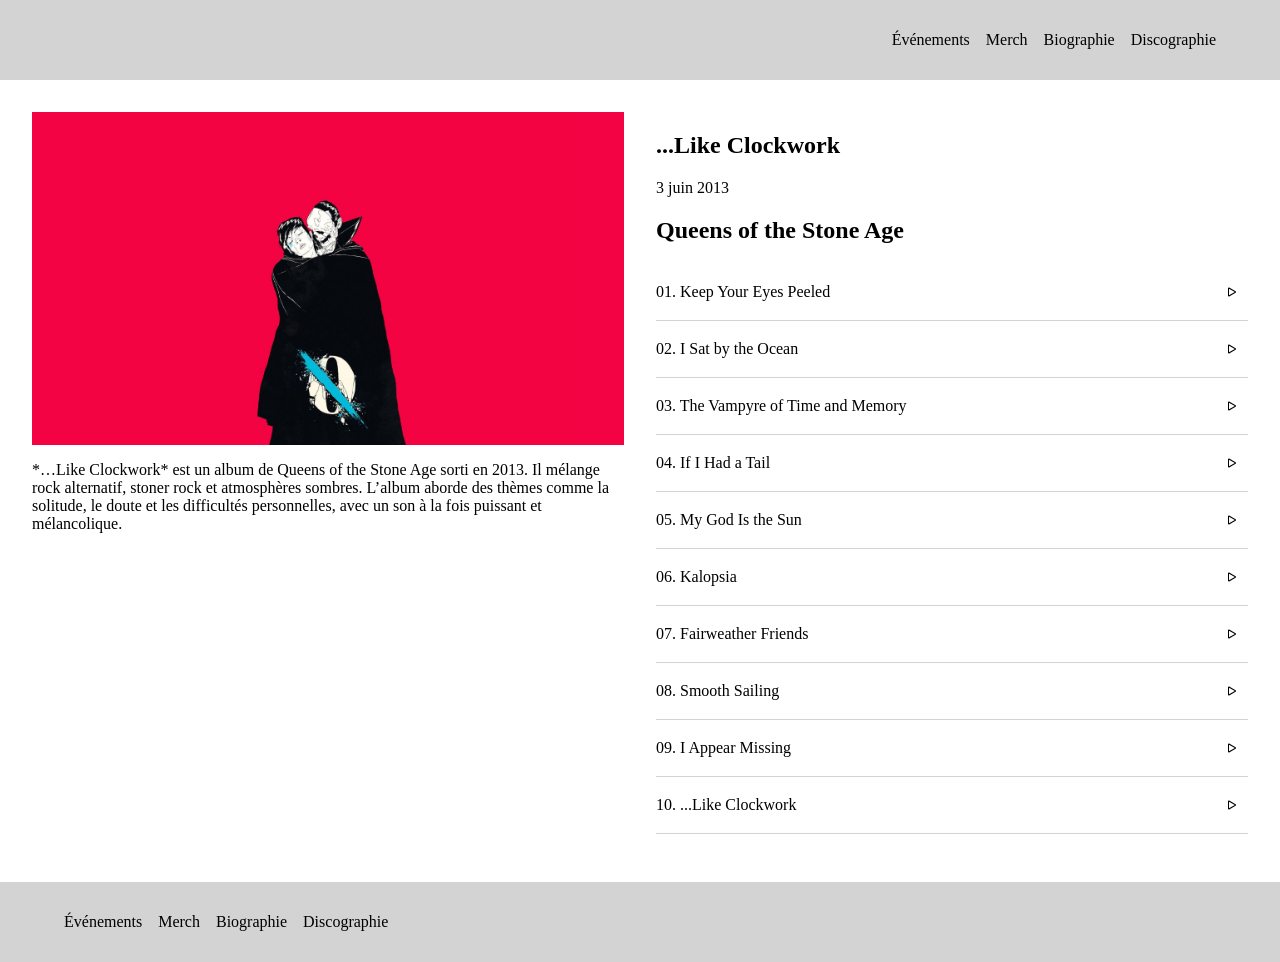
==== index.html @ 9658ef3f "first commit" ====
<!doctype html>
<html lang="fr">
  <head>
    <meta charset="UTF-8" />
    <meta name="viewport" content="width=device-width, initial-scale=1.0" />
    <title>...Like Clockwork</title>
  </head>

  <style>
    body {
      margin: 0;
    }
    header,
    footer {
      display: flex;
      align-items: center;
      height: 80px;
      background-color: lightgray;
    }
    header {
      justify-content: flex-end;
    }
    nav {
      margin: 0 4rem;
    }
    nav ul {
      display: flex;
      gap: 1rem;
      margin: 0;
      padding: 0;
      list-style: none;
    }
    nav a {
      color: inherit;
      text-decoration: none;
    }
    nav a:hover {
      text-decoration: underline;
    }
    .album {
      display: grid;
      grid-template-columns: repeat(2, minmax(0, 1fr));
      gap: 2rem;
      padding: 2rem;
    }
    .album-cover {
      display: block;
      width: 100%;
      height: auto;
    }
    .track-list {
      padding: 0;
      list-style: none;
    }
    .track-list li {
      display: flex;
      align-items: center;
      justify-content: space-between;
      gap: 1rem;
      padding: 0.75rem 0;
      border-bottom: 1px solid lightgray;
    }
    .play-button {
      display: grid;
      width: 2rem;
      height: 2rem;
      place-items: center;
      padding: 0;
      border: 0;
      background: transparent;
      color: inherit;
      cursor: pointer;
    }
    .play-button:hover {
      opacity: 0.65;
    }
    .play-button svg {
      display: block;
    }
    #soundcloud-player {
      width: 100%;
      height: 166px;
      border: 0;
    }
    @media (max-width: 600px) {
      .album {
        grid-template-columns: 1fr;
      }
    }
  </style>

  <body>
    <main>
      <header>
        <nav>
          <ul>
            <li><a href="#evenements">Événements</a></li>
            <li><a href="#merch">Merch</a></li>
            <li><a href="#biographie">Biographie</a></li>
            <li><a href="#discographie">Discographie</a></li>
          </ul>
        </nav>
      </header>
      <section class="album">
        <div>
          <img
            class="album-cover"
            src="./assets/poster.jpg"
            alt="Pochette temporaire de l’album"
          />
          <p>
            *…Like Clockwork* est un album de Queens of the Stone Age sorti en
            2013. Il mélange rock alternatif, stoner rock et atmosphères
            sombres. L’album aborde des thèmes comme la solitude, le doute et
            les difficultés personnelles, avec un son à la fois puissant et
            mélancolique.
          </p>
        </div>
        <div>
          <h1>...Like Clockwork</h1>
          <p>3 juin 2013</p>
          <h2>Queens of the Stone Age</h2>
          <ul class="track-list">
            <li>
              <span>01. Keep Your Eyes Peeled</span>
              <button
                class="play-button"
                type="button"
                data-track-index="0"
              >
                <svg
                  xmlns="http://www.w3.org/2000/svg"
                  width="16"
                  height="16"
                  fill="currentColor"
                  viewBox="0 0 16 16"
                  aria-hidden="true"
                >
                  <path
                    d="M10.804 8 5 4.633v6.734zm.792-.696a.802.802 0 0 1 0 1.392l-6.363 3.692C4.713 12.69 4 12.345 4 11.692V4.308c0-.653.713-.998 1.233-.696z"
                  />
                </svg>
              </button>
            </li>
            <li>
              <span>02. I Sat by the Ocean</span>
              <button
                class="play-button"
                type="button"
                data-track-index="1"
              >
                <svg
                  xmlns="http://www.w3.org/2000/svg"
                  width="16"
                  height="16"
                  fill="currentColor"
                  viewBox="0 0 16 16"
                  aria-hidden="true"
                >
                  <path
                    d="M10.804 8 5 4.633v6.734zm.792-.696a.802.802 0 0 1 0 1.392l-6.363 3.692C4.713 12.69 4 12.345 4 11.692V4.308c0-.653.713-.998 1.233-.696z"
                  />
                </svg>
              </button>
            </li>
            <li>
              <span>03. The Vampyre of Time and Memory</span>
              <button
                class="play-button"
                type="button"
                data-track-index="2"
              >
                <svg
                  xmlns="http://www.w3.org/2000/svg"
                  width="16"
                  height="16"
                  fill="currentColor"
                  viewBox="0 0 16 16"
                  aria-hidden="true"
                >
                  <path
                    d="M10.804 8 5 4.633v6.734zm.792-.696a.802.802 0 0 1 0 1.392l-6.363 3.692C4.713 12.69 4 12.345 4 11.692V4.308c0-.653.713-.998 1.233-.696z"
                  />
                </svg>
              </button>
            </li>
            <li>
              <span>04. If I Had a Tail</span>
              <button
                class="play-button"
                type="button"
                data-track-index="3"
              >
                <svg
                  xmlns="http://www.w3.org/2000/svg"
                  width="16"
                  height="16"
                  fill="currentColor"
                  viewBox="0 0 16 16"
                  aria-hidden="true"
                >
                  <path
                    d="M10.804 8 5 4.633v6.734zm.792-.696a.802.802 0 0 1 0 1.392l-6.363 3.692C4.713 12.69 4 12.345 4 11.692V4.308c0-.653.713-.998 1.233-.696z"
                  />
                </svg>
              </button>
            </li>
            <li>
              <span>05. My God Is the Sun</span>
              <button
                class="play-button"
                type="button"
                data-track-index="4"
              >
                <svg
                  xmlns="http://www.w3.org/2000/svg"
                  width="16"
                  height="16"
                  fill="currentColor"
                  viewBox="0 0 16 16"
                  aria-hidden="true"
                >
                  <path
                    d="M10.804 8 5 4.633v6.734zm.792-.696a.802.802 0 0 1 0 1.392l-6.363 3.692C4.713 12.69 4 12.345 4 11.692V4.308c0-.653.713-.998 1.233-.696z"
                  />
                </svg>
              </button>
            </li>
            <li>
              <span>06. Kalopsia</span>
              <button
                class="play-button"
                type="button"
                data-track-index="5"
              >
                <svg
                  xmlns="http://www.w3.org/2000/svg"
                  width="16"
                  height="16"
                  fill="currentColor"
                  viewBox="0 0 16 16"
                  aria-hidden="true"
                >
                  <path
                    d="M10.804 8 5 4.633v6.734zm.792-.696a.802.802 0 0 1 0 1.392l-6.363 3.692C4.713 12.69 4 12.345 4 11.692V4.308c0-.653.713-.998 1.233-.696z"
                  />
                </svg>
              </button>
            </li>
            <li>
              <span>07. Fairweather Friends</span>
              <button
                class="play-button"
                type="button"
                data-track-index="6"
              >
                <svg
                  xmlns="http://www.w3.org/2000/svg"
                  width="16"
                  height="16"
                  fill="currentColor"
                  viewBox="0 0 16 16"
                  aria-hidden="true"
                >
                  <path
                    d="M10.804 8 5 4.633v6.734zm.792-.696a.802.802 0 0 1 0 1.392l-6.363 3.692C4.713 12.69 4 12.345 4 11.692V4.308c0-.653.713-.998 1.233-.696z"
                  />
                </svg>
              </button>
            </li>
            <li>
              <span>08. Smooth Sailing</span>
              <button
                class="play-button"
                type="button"
                data-track-index="7"
              >
                <svg
                  xmlns="http://www.w3.org/2000/svg"
                  width="16"
                  height="16"
                  fill="currentColor"
                  viewBox="0 0 16 16"
                  aria-hidden="true"
                >
                  <path
                    d="M10.804 8 5 4.633v6.734zm.792-.696a.802.802 0 0 1 0 1.392l-6.363 3.692C4.713 12.69 4 12.345 4 11.692V4.308c0-.653.713-.998 1.233-.696z"
                  />
                </svg>
              </button>
            </li>
            <li>
              <span>09. I Appear Missing</span>
              <button
                class="play-button"
                type="button"
                data-track-index="8"
              >
                <svg
                  xmlns="http://www.w3.org/2000/svg"
                  width="16"
                  height="16"
                  fill="currentColor"
                  viewBox="0 0 16 16"
                  aria-hidden="true"
                >
                  <path
                    d="M10.804 8 5 4.633v6.734zm.792-.696a.802.8 0 0 1 0 1.392l-6.363 3.692C4.713 12.69 4 12.345 4 11.692V4.308c0-.653.713-.998 1.233-.696z"
                  />
                </svg>
              </button>
            </li>
            <li>
              <span>10. ...Like Clockwork</span>
              <button
                class="play-button"
                type="button"
                data-track-index="9"
              >
                <svg
                  xmlns="http://www.w3.org/2000/svg"
                  width="16"
                  height="16"
                  fill="currentColor"
                  viewBox="0 0 16 16"
                  aria-hidden="true"
                >
                  <path
                    d="M10.804 8 5 4.633v6.734zm.792-.696a.802.8 0 0 1 0 1.392l-6.363 3.692C4.713 12.69 4 12.345 4 11.692V4.308c0-.653.713-.998 1.233-.696z"
                  />
                </svg>
              </button>
            </li>
          </ul>
          <iframe
            id="soundcloud-player"
            title="Lecteur SoundCloud"
            hidden
            allow="autoplay"
          ></iframe>
        </div>
      </section>
      <footer>
        <nav>
          <ul>
            <li><a href="#evenements">Événements</a></li>
            <li><a href="#merch">Merch</a></li>
            <li><a href="#biographie">Biographie</a></li>
            <li><a href="#discographie">Discographie</a></li>
          </ul>
        </nav>
      </footer>
    </main>
    <script src="https://w.soundcloud.com/player/api.js"></script>
    <script>
      const soundcloudPlayer = document.querySelector("#soundcloud-player");
      const soundcloudPlaylist =
        "https://soundcloud.com/qotsa/sets/like-clockwork-2";
      let widget;
      let widgetReady = false;
      let selectedTrackIndex;

      function playSelectedTrack() {
        if (widgetReady && selectedTrackIndex !== undefined) {
          widget.skip(selectedTrackIndex);
          widget.play();
        }
      }

      document.querySelectorAll(".play-button").forEach((button) => {
        button.addEventListener("click", () => {
          selectedTrackIndex = Number(button.dataset.trackIndex);
          soundcloudPlayer.hidden = false;
          if (!widget) {
            soundcloudPlayer.src = `https://w.soundcloud.com/player/?url=${encodeURIComponent(soundcloudPlaylist)}&auto_play=false&show_artwork=false&visual=false`;
            widget = SC.Widget(soundcloudPlayer);
            widget.bind(SC.Widget.Events.READY, () => {
              widgetReady = true;
              playSelectedTrack();
            });
            return;
          }

          playSelectedTrack();
        });
      });
    </script>
  </body>
</html>
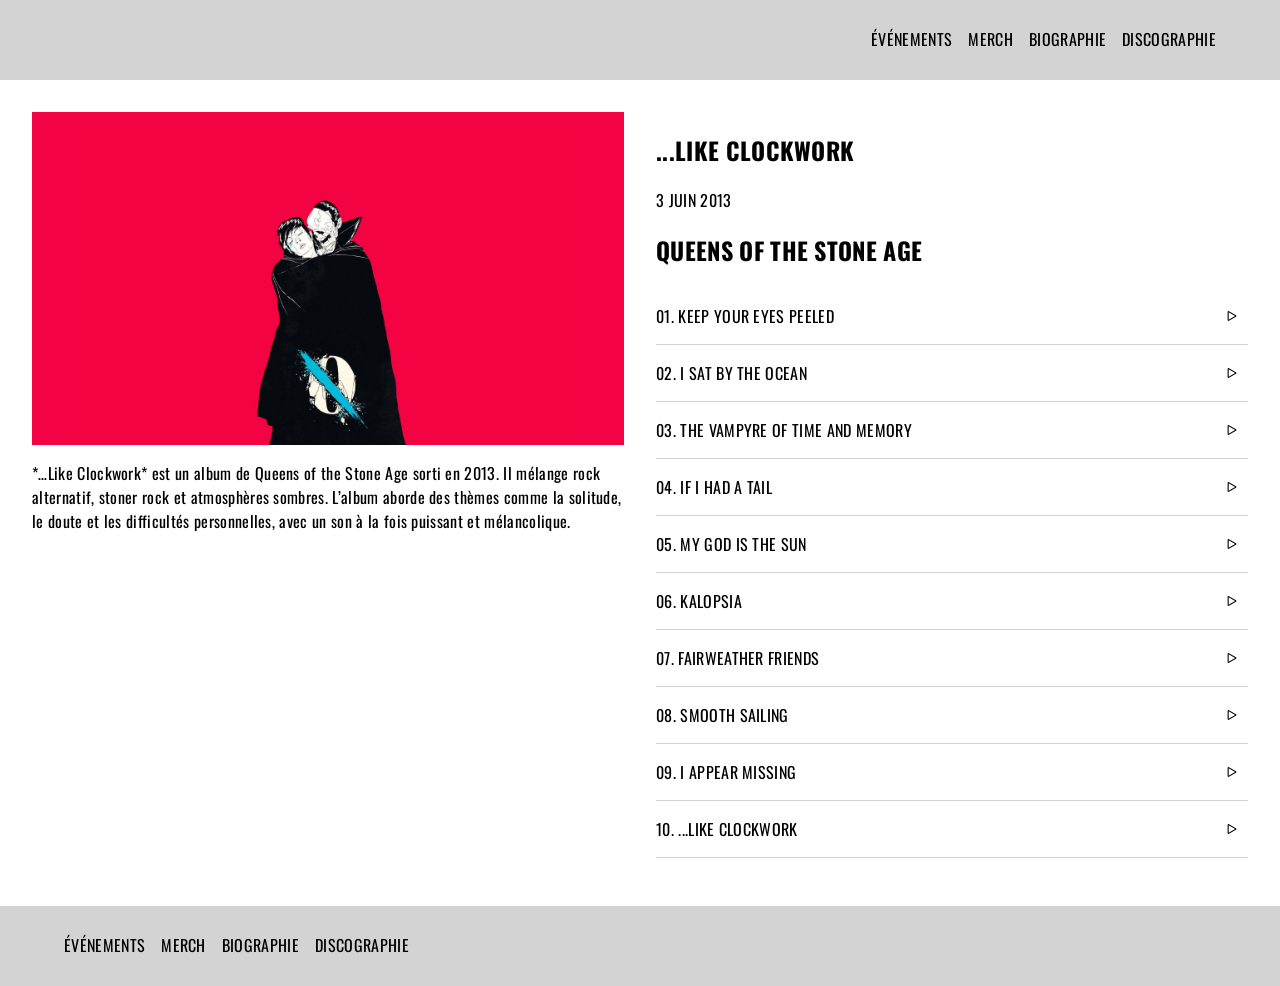
==== commit 96334470: "add font" ====
--- a/index.html
+++ b/index.html
@@ -4,90 +4,14 @@
     <meta charset="UTF-8" />
     <meta name="viewport" content="width=device-width, initial-scale=1.0" />
     <title>...Like Clockwork</title>
+    <link rel="preconnect" href="https://fonts.googleapis.com" />
+    <link rel="preconnect" href="https://fonts.gstatic.com" crossorigin />
+    <link
+      href="https://fonts.googleapis.com/css2?family=Oswald:wght@400&display=swap"
+      rel="stylesheet"
+    />
+    <link rel="stylesheet" href="./styles.css" />
   </head>
-
-  <style>
-    body {
-      margin: 0;
-    }
-    header,
-    footer {
-      display: flex;
-      align-items: center;
-      height: 80px;
-      background-color: lightgray;
-    }
-    header {
-      justify-content: flex-end;
-    }
-    nav {
-      margin: 0 4rem;
-    }
-    nav ul {
-      display: flex;
-      gap: 1rem;
-      margin: 0;
-      padding: 0;
-      list-style: none;
-    }
-    nav a {
-      color: inherit;
-      text-decoration: none;
-    }
-    nav a:hover {
-      text-decoration: underline;
-    }
-    .album {
-      display: grid;
-      grid-template-columns: repeat(2, minmax(0, 1fr));
-      gap: 2rem;
-      padding: 2rem;
-    }
-    .album-cover {
-      display: block;
-      width: 100%;
-      height: auto;
-    }
-    .track-list {
-      padding: 0;
-      list-style: none;
-    }
-    .track-list li {
-      display: flex;
-      align-items: center;
-      justify-content: space-between;
-      gap: 1rem;
-      padding: 0.75rem 0;
-      border-bottom: 1px solid lightgray;
-    }
-    .play-button {
-      display: grid;
-      width: 2rem;
-      height: 2rem;
-      place-items: center;
-      padding: 0;
-      border: 0;
-      background: transparent;
-      color: inherit;
-      cursor: pointer;
-    }
-    .play-button:hover {
-      opacity: 0.65;
-    }
-    .play-button svg {
-      display: block;
-    }
-    #soundcloud-player {
-      width: 100%;
-      height: 166px;
-      border: 0;
-    }
-    @media (max-width: 600px) {
-      .album {
-        grid-template-columns: 1fr;
-      }
-    }
-  </style>
 
   <body>
     <main>
@@ -116,7 +40,7 @@
             mélancolique.
           </p>
         </div>
-        <div>
+        <div class="album-right-side">
           <h1>...Like Clockwork</h1>
           <p>3 juin 2013</p>
           <h2>Queens of the Stone Age</h2>
@@ -352,38 +276,6 @@
       </footer>
     </main>
     <script src="https://w.soundcloud.com/player/api.js"></script>
-    <script>
-      const soundcloudPlayer = document.querySelector("#soundcloud-player");
-      const soundcloudPlaylist =
-        "https://soundcloud.com/qotsa/sets/like-clockwork-2";
-      let widget;
-      let widgetReady = false;
-      let selectedTrackIndex;
-
-      function playSelectedTrack() {
-        if (widgetReady && selectedTrackIndex !== undefined) {
-          widget.skip(selectedTrackIndex);
-          widget.play();
-        }
-      }
-
-      document.querySelectorAll(".play-button").forEach((button) => {
-        button.addEventListener("click", () => {
-          selectedTrackIndex = Number(button.dataset.trackIndex);
-          soundcloudPlayer.hidden = false;
-          if (!widget) {
-            soundcloudPlayer.src = `https://w.soundcloud.com/player/?url=${encodeURIComponent(soundcloudPlaylist)}&auto_play=false&show_artwork=false&visual=false`;
-            widget = SC.Widget(soundcloudPlayer);
-            widget.bind(SC.Widget.Events.READY, () => {
-              widgetReady = true;
-              playSelectedTrack();
-            });
-            return;
-          }
-
-          playSelectedTrack();
-        });
-      });
-    </script>
+    <script src="./script.js"></script>
   </body>
 </html>
--- a/styles.css
+++ b/styles.css
@@ -0,0 +1,98 @@
+body {
+  margin: 0;
+  font-family: "Oswald", sans-serif;
+  font-weight: 400;
+  letter-spacing: 0.02em;
+}
+header,
+footer {
+  display: flex;
+  align-items: center;
+  height: 80px;
+  background-color: lightgray;
+}
+header {
+  justify-content: flex-end;
+}
+nav {
+  margin: 0 4rem;
+}
+nav ul {
+  display: flex;
+  gap: 1rem;
+  margin: 0;
+  padding: 0;
+  list-style: none;
+}
+nav a {
+  color: inherit;
+  text-decoration: none;
+  text-transform: uppercase;
+}
+ nav a::after {
+  content: '';
+  display: block;
+  background: black;
+  height: 2px;
+  width: 0;
+  transition: width 0.3s;
+ }
+nav a:hover::after {
+  width: 100%;
+}
+.album {
+  display: grid;
+  grid-template-columns: repeat(2, minmax(0, 1fr));
+  gap: 2rem;
+  padding: 2rem;
+}
+.album-cover {
+  display: block;
+  width: 100%;
+  height: auto;
+}
+.album-right-side {
+  text-transform: uppercase;
+}
+.track-list {
+  padding: 0;
+  list-style: none;
+}
+.track-list li {
+  display: flex;
+  align-items: center;
+  justify-content: space-between;
+  gap: 1rem;
+  padding: 0.75rem 0;
+  border-bottom: 1px solid lightgray;
+}
+.play-button {
+  display: grid;
+  width: 2rem;
+  height: 2rem;
+  place-items: center;
+  padding: 0;
+  border: 0;
+  background: transparent;
+  color: inherit;
+  cursor: pointer;
+  transform: scale(1.1);
+  transition: transform 0.3s;
+}
+.play-button:hover {
+  opacity: 0.65;
+  transform: scale(2);
+}
+.play-button svg {
+  display: block;
+}
+#soundcloud-player {
+  width: 100%;
+  height: 166px;
+  border: 0;
+}
+@media (max-width: 600px) {
+  .album {
+    grid-template-columns: 1fr;
+  }
+}
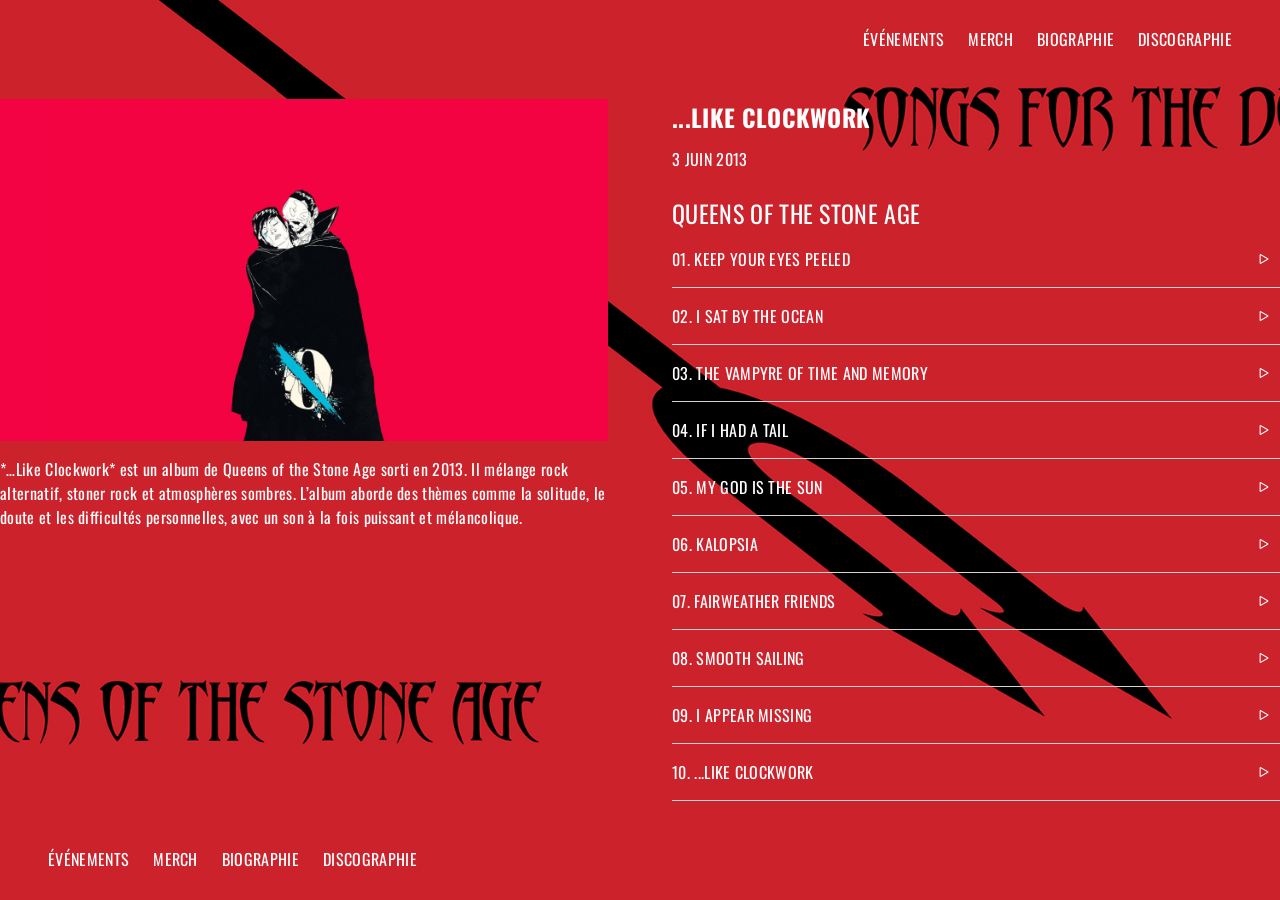
==== commit 71c5dceb: "rewrite styles for big/small ecran" ====
--- a/index.html
+++ b/index.html
@@ -26,7 +26,7 @@
         </nav>
       </header>
       <section class="album">
-        <div>
+        <div class="album-left-side">
           <img
             class="album-cover"
             src="./assets/poster.jpg"
--- a/styles.css
+++ b/styles.css
@@ -1,63 +1,122 @@
+:root {
+  --max-width: 1400px;
+}
+
+*,
+*::before,
+*::after {
+  box-sizing: border-box;
+}
+
 body {
   margin: 0;
   font-family: "Oswald", sans-serif;
   font-weight: 400;
   letter-spacing: 0.02em;
+  color: white;
 }
+
+main {
+  min-height: 100vh;
+  display: flex;
+  flex-direction: column;
+  background: url("./assets/background.png") center / cover no-repeat;
+}
+
+/* TODO: try to liquid glass */
 header,
 footer {
   display: flex;
   align-items: center;
-  height: 80px;
-  background-color: lightgray;
+  min-height: 80px;
+  padding: 1rem 3rem;
 }
+
 header {
   justify-content: flex-end;
 }
+
 nav {
-  margin: 0 4rem;
+  width: 100%;
+  max-width: var(--max-width);
+  margin: 0 auto;
 }
+
 nav ul {
   display: flex;
-  gap: 1rem;
+  gap: 1.5rem;
   margin: 0;
   padding: 0;
   list-style: none;
 }
+
+header nav ul {
+  justify-content: flex-end;
+}
+
 nav a {
   color: inherit;
   text-decoration: none;
   text-transform: uppercase;
 }
- nav a::after {
-  content: '';
+
+nav a::after {
+  content: "";
   display: block;
-  background: black;
+  background: white;
   height: 2px;
   width: 0;
   transition: width 0.3s;
- }
+}
+
 nav a:hover::after {
   width: 100%;
 }
+
 .album {
   display: grid;
-  grid-template-columns: repeat(2, minmax(0, 1fr));
-  gap: 2rem;
-  padding: 2rem;
+  flex: 1;
+  grid-template-columns: minmax(0, 1fr) minmax(0, 1fr);
+  align-content: center;
+  align-items: start;
+  max-width: var(--max-width);
+  margin: 0 auto;
+  gap: 4rem;
 }
+
 .album-cover {
   display: block;
   width: 100%;
-  height: auto;
 }
+
+.album-left-side p {
+  line-height: 1.5;
+}
+
 .album-right-side {
   text-transform: uppercase;
 }
+
+.album-right-side h1 {
+  margin: 0;
+}
+
+.album-right-side p {
+  margin: 0.75rem 0 1.5rem 0;
+}
+
+.album-right-side h2 {
+  margin: 0;
+  font-size: 1.5rem;
+  font-weight: 400;
+}
+
 .track-list {
+  margin: 0;
   padding: 0;
   list-style: none;
 }
+
 .track-list li {
   display: flex;
   align-items: center;
@@ -66,6 +125,7 @@
   padding: 0.75rem 0;
   border-bottom: 1px solid lightgray;
 }
+
 .play-button {
   display: grid;
   width: 2rem;
@@ -79,20 +139,40 @@
   transform: scale(1.1);
   transition: transform 0.3s;
 }
+
 .play-button:hover {
   opacity: 0.65;
   transform: scale(2);
 }
+
 .play-button svg {
   display: block;
 }
+
 #soundcloud-player {
   width: 100%;
   height: 166px;
   border: 0;
 }
-@media (max-width: 600px) {
+
+@media (max-width: 900px) {
   .album {
     grid-template-columns: 1fr;
+    align-content: start;
+    gap: 2rem;
+    padding: 2rem 0;
+  }
+
+  section p,
+  h1,
+  h2,
+  li {
+    text-align: center;
+  }
+  header,
+  footer ul {
+    justify-content: center;
+    padding: 0;
+    margin: auto;
   }
 }
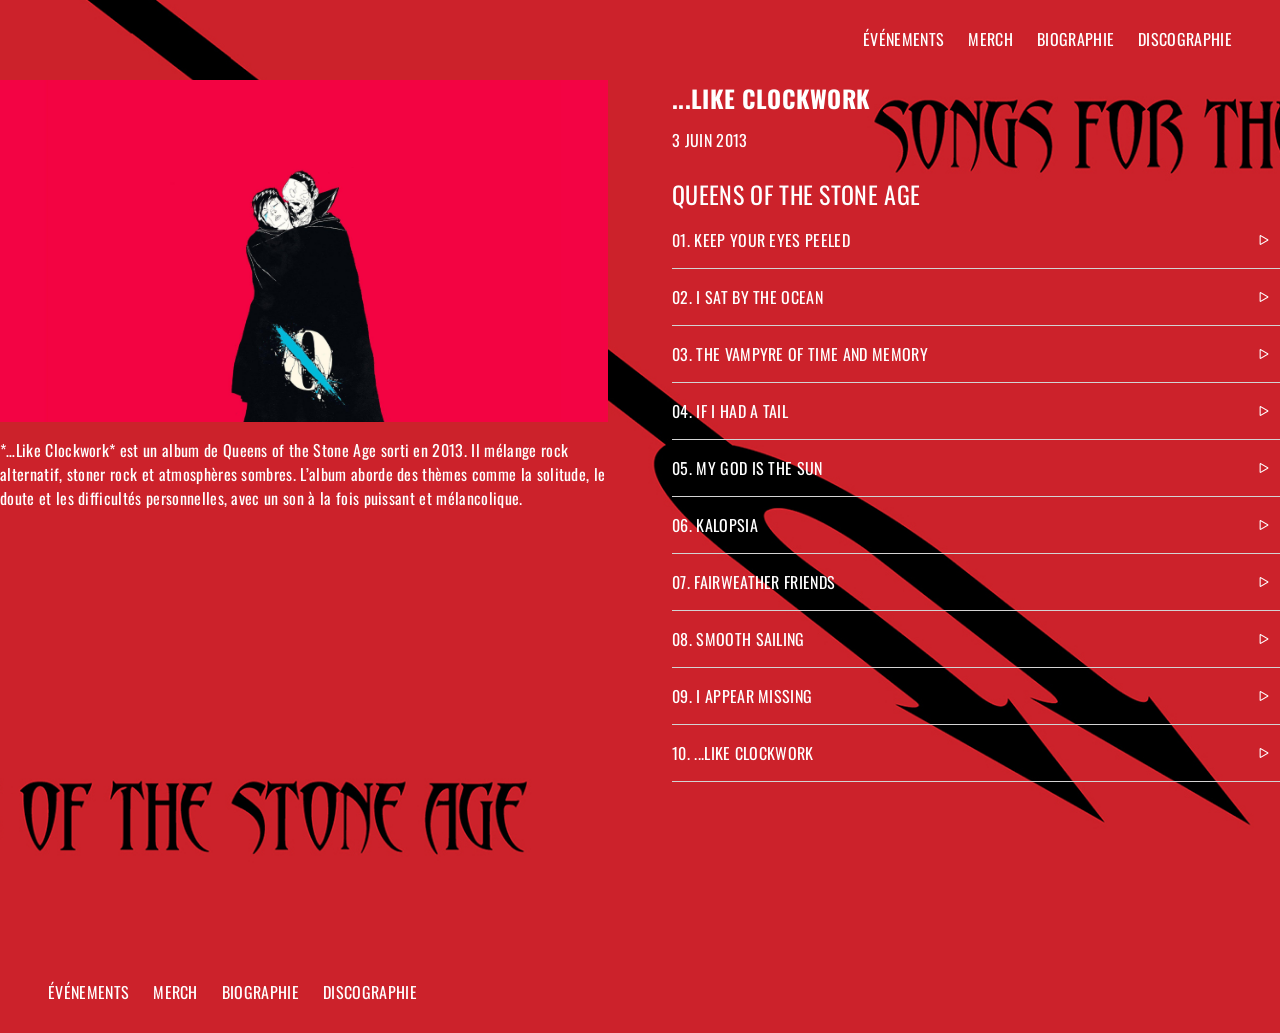
==== commit b192a9d3: "refactor soundcloud player" ====
--- a/index.html
+++ b/index.html
@@ -30,7 +30,7 @@
           <img
             class="album-cover"
             src="./assets/poster.jpg"
-            alt="Pochette temporaire de l’album"
+            alt="Pochette de l’album …Like Clockwork de Queens of the Stone Age"
           />
           <p>
             *…Like Clockwork* est un album de Queens of the Stone Age sorti en
@@ -259,7 +259,6 @@
           <iframe
             id="soundcloud-player"
             title="Lecteur SoundCloud"
-            hidden
             allow="autoplay"
           ></iframe>
         </div>
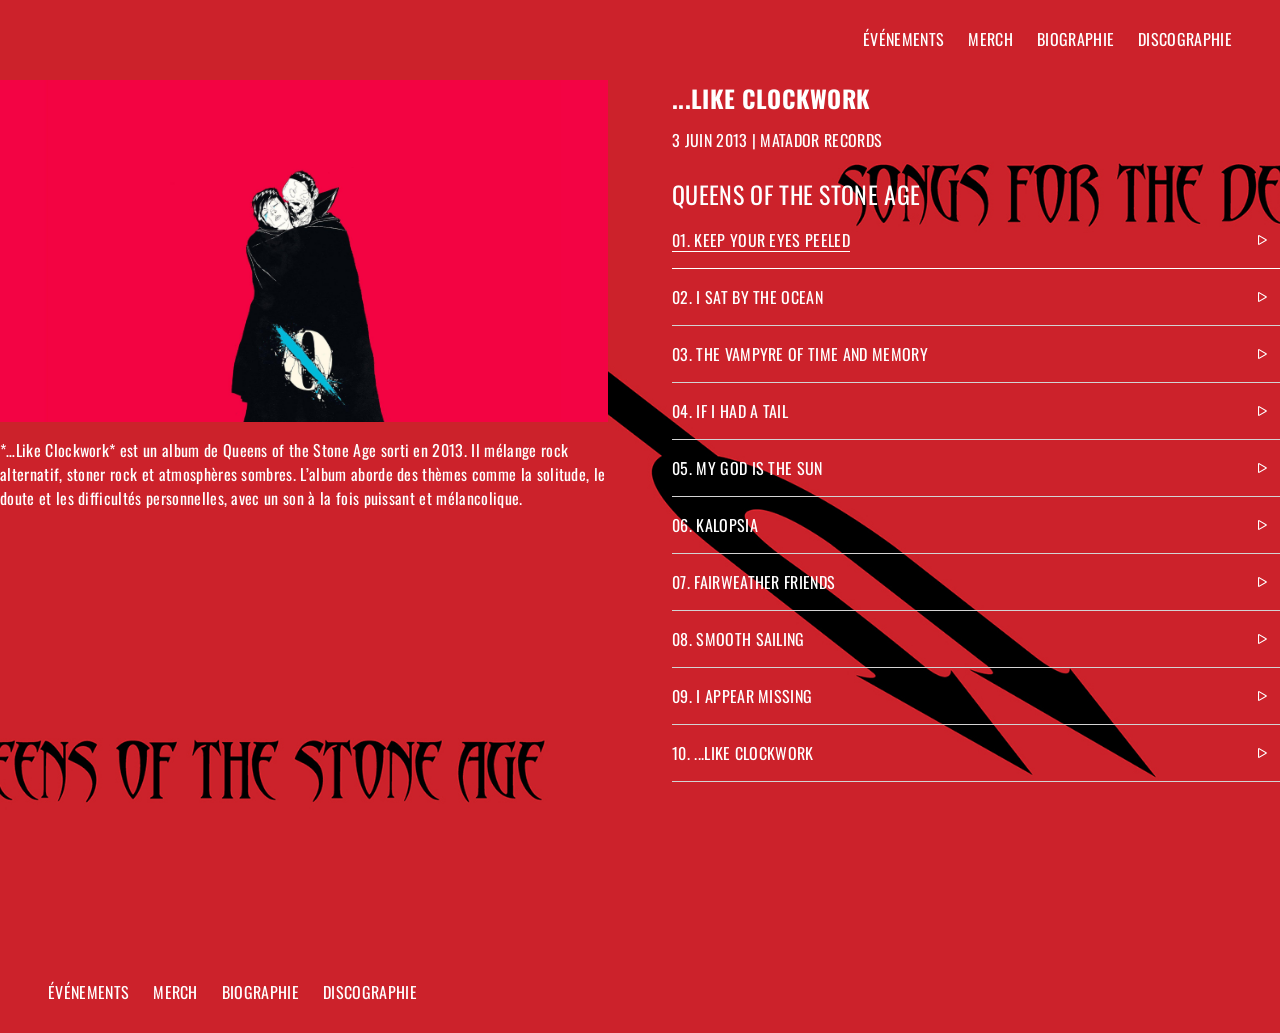
==== commit 73d89efa: "fix structure, add accessibility functions, reuse svg" ====
--- a/index.html
+++ b/index.html
@@ -14,18 +14,18 @@
   </head>
 
   <body>
+    <header>
+      <nav aria-label="Navigation principale">
+        <ul>
+          <li><a href="#evenements">Événements</a></li>
+          <li><a href="#merch">Merch</a></li>
+          <li><a href="#biographie">Biographie</a></li>
+          <li><a href="#discographie">Discographie</a></li>
+        </ul>
+      </nav>
+    </header>
     <main>
-      <header>
-        <nav>
-          <ul>
-            <li><a href="#evenements">Événements</a></li>
-            <li><a href="#merch">Merch</a></li>
-            <li><a href="#biographie">Biographie</a></li>
-            <li><a href="#discographie">Discographie</a></li>
-          </ul>
-        </nav>
-      </header>
-      <section class="album">
+      <section class="album" aria-labelledby="album-title">
         <div class="album-left-side">
           <img
             class="album-cover"
@@ -41,28 +41,20 @@
           </p>
         </div>
         <div class="album-right-side">
-          <h1>...Like Clockwork</h1>
-          <p>3 juin 2013</p>
+          <h1 id="album-title">...Like Clockwork</h1>
+          <p>3 juin 2013 | MATADOR RECORDS</p>
           <h2>Queens of the Stone Age</h2>
-          <ul class="track-list">
+          <ol class="track-list" role="list">
             <li>
               <span>01. Keep Your Eyes Peeled</span>
               <button
                 class="play-button"
                 type="button"
                 data-track-index="0"
-              >
-                <svg
-                  xmlns="http://www.w3.org/2000/svg"
-                  width="16"
-                  height="16"
-                  fill="currentColor"
-                  viewBox="0 0 16 16"
-                  aria-hidden="true"
-                >
-                  <path
-                    d="M10.804 8 5 4.633v6.734zm.792-.696a.802.802 0 0 1 0 1.392l-6.363 3.692C4.713 12.69 4 12.345 4 11.692V4.308c0-.653.713-.998 1.233-.696z"
-                  />
+                aria-label="Écouter le titre 1 : Keep Your Eyes Peeled"
+              >
+                <svg class="play-icon" aria-hidden="true">
+                  <use href="./assets/icons.svg#play"></use>
                 </svg>
               </button>
             </li>
@@ -72,18 +64,10 @@
                 class="play-button"
                 type="button"
                 data-track-index="1"
-              >
-                <svg
-                  xmlns="http://www.w3.org/2000/svg"
-                  width="16"
-                  height="16"
-                  fill="currentColor"
-                  viewBox="0 0 16 16"
-                  aria-hidden="true"
-                >
-                  <path
-                    d="M10.804 8 5 4.633v6.734zm.792-.696a.802.802 0 0 1 0 1.392l-6.363 3.692C4.713 12.69 4 12.345 4 11.692V4.308c0-.653.713-.998 1.233-.696z"
-                  />
+                aria-label="Écouter le titre 2 : I Sat by the Ocean"
+              >
+                <svg class="play-icon" aria-hidden="true">
+                  <use href="./assets/icons.svg#play"></use>
                 </svg>
               </button>
             </li>
@@ -93,18 +77,10 @@
                 class="play-button"
                 type="button"
                 data-track-index="2"
-              >
-                <svg
-                  xmlns="http://www.w3.org/2000/svg"
-                  width="16"
-                  height="16"
-                  fill="currentColor"
-                  viewBox="0 0 16 16"
-                  aria-hidden="true"
-                >
-                  <path
-                    d="M10.804 8 5 4.633v6.734zm.792-.696a.802.802 0 0 1 0 1.392l-6.363 3.692C4.713 12.69 4 12.345 4 11.692V4.308c0-.653.713-.998 1.233-.696z"
-                  />
+                aria-label="Écouter le titre 3 : The Vampyre of Time and Memory"
+              >
+                <svg class="play-icon" aria-hidden="true">
+                  <use href="./assets/icons.svg#play"></use>
                 </svg>
               </button>
             </li>
@@ -114,18 +90,10 @@
                 class="play-button"
                 type="button"
                 data-track-index="3"
-              >
-                <svg
-                  xmlns="http://www.w3.org/2000/svg"
-                  width="16"
-                  height="16"
-                  fill="currentColor"
-                  viewBox="0 0 16 16"
-                  aria-hidden="true"
-                >
-                  <path
-                    d="M10.804 8 5 4.633v6.734zm.792-.696a.802.802 0 0 1 0 1.392l-6.363 3.692C4.713 12.69 4 12.345 4 11.692V4.308c0-.653.713-.998 1.233-.696z"
-                  />
+                aria-label="Écouter le titre 4 : If I Had a Tail"
+              >
+                <svg class="play-icon" aria-hidden="true">
+                  <use href="./assets/icons.svg#play"></use>
                 </svg>
               </button>
             </li>
@@ -135,18 +103,10 @@
                 class="play-button"
                 type="button"
                 data-track-index="4"
-              >
-                <svg
-                  xmlns="http://www.w3.org/2000/svg"
-                  width="16"
-                  height="16"
-                  fill="currentColor"
-                  viewBox="0 0 16 16"
-                  aria-hidden="true"
-                >
-                  <path
-                    d="M10.804 8 5 4.633v6.734zm.792-.696a.802.802 0 0 1 0 1.392l-6.363 3.692C4.713 12.69 4 12.345 4 11.692V4.308c0-.653.713-.998 1.233-.696z"
-                  />
+                aria-label="Écouter le titre 5 : My God Is the Sun"
+              >
+                <svg class="play-icon" aria-hidden="true">
+                  <use href="./assets/icons.svg#play"></use>
                 </svg>
               </button>
             </li>
@@ -156,18 +116,10 @@
                 class="play-button"
                 type="button"
                 data-track-index="5"
-              >
-                <svg
-                  xmlns="http://www.w3.org/2000/svg"
-                  width="16"
-                  height="16"
-                  fill="currentColor"
-                  viewBox="0 0 16 16"
-                  aria-hidden="true"
-                >
-                  <path
-                    d="M10.804 8 5 4.633v6.734zm.792-.696a.802.802 0 0 1 0 1.392l-6.363 3.692C4.713 12.69 4 12.345 4 11.692V4.308c0-.653.713-.998 1.233-.696z"
-                  />
+                aria-label="Écouter le titre 6 : Kalopsia"
+              >
+                <svg class="play-icon" aria-hidden="true">
+                  <use href="./assets/icons.svg#play"></use>
                 </svg>
               </button>
             </li>
@@ -177,18 +129,10 @@
                 class="play-button"
                 type="button"
                 data-track-index="6"
-              >
-                <svg
-                  xmlns="http://www.w3.org/2000/svg"
-                  width="16"
-                  height="16"
-                  fill="currentColor"
-                  viewBox="0 0 16 16"
-                  aria-hidden="true"
-                >
-                  <path
-                    d="M10.804 8 5 4.633v6.734zm.792-.696a.802.802 0 0 1 0 1.392l-6.363 3.692C4.713 12.69 4 12.345 4 11.692V4.308c0-.653.713-.998 1.233-.696z"
-                  />
+                aria-label="Écouter le titre 7 : Fairweather Friends"
+              >
+                <svg class="play-icon" aria-hidden="true">
+                  <use href="./assets/icons.svg#play"></use>
                 </svg>
               </button>
             </li>
@@ -198,18 +142,10 @@
                 class="play-button"
                 type="button"
                 data-track-index="7"
-              >
-                <svg
-                  xmlns="http://www.w3.org/2000/svg"
-                  width="16"
-                  height="16"
-                  fill="currentColor"
-                  viewBox="0 0 16 16"
-                  aria-hidden="true"
-                >
-                  <path
-                    d="M10.804 8 5 4.633v6.734zm.792-.696a.802.802 0 0 1 0 1.392l-6.363 3.692C4.713 12.69 4 12.345 4 11.692V4.308c0-.653.713-.998 1.233-.696z"
-                  />
+                aria-label="Écouter le titre 8 : Smooth Sailing"
+              >
+                <svg class="play-icon" aria-hidden="true">
+                  <use href="./assets/icons.svg#play"></use>
                 </svg>
               </button>
             </li>
@@ -219,18 +155,10 @@
                 class="play-button"
                 type="button"
                 data-track-index="8"
-              >
-                <svg
-                  xmlns="http://www.w3.org/2000/svg"
-                  width="16"
-                  height="16"
-                  fill="currentColor"
-                  viewBox="0 0 16 16"
-                  aria-hidden="true"
-                >
-                  <path
-                    d="M10.804 8 5 4.633v6.734zm.792-.696a.802.8 0 0 1 0 1.392l-6.363 3.692C4.713 12.69 4 12.345 4 11.692V4.308c0-.653.713-.998 1.233-.696z"
-                  />
+                aria-label="Écouter le titre 9 : I Appear Missing"
+              >
+                <svg class="play-icon" aria-hidden="true">
+                  <use href="./assets/icons.svg#play"></use>
                 </svg>
               </button>
             </li>
@@ -240,22 +168,14 @@
                 class="play-button"
                 type="button"
                 data-track-index="9"
-              >
-                <svg
-                  xmlns="http://www.w3.org/2000/svg"
-                  width="16"
-                  height="16"
-                  fill="currentColor"
-                  viewBox="0 0 16 16"
-                  aria-hidden="true"
-                >
-                  <path
-                    d="M10.804 8 5 4.633v6.734zm.792-.696a.802.8 0 0 1 0 1.392l-6.363 3.692C4.713 12.69 4 12.345 4 11.692V4.308c0-.653.713-.998 1.233-.696z"
-                  />
-                </svg>
-              </button>
-            </li>
-          </ul>
+                aria-label="Écouter le titre 10 : ...Like Clockwork"
+              >
+                <svg class="play-icon" aria-hidden="true">
+                  <use href="./assets/icons.svg#play"></use>
+                </svg>
+              </button>
+            </li>
+          </ol>
           <iframe
             id="soundcloud-player"
             title="Lecteur SoundCloud"
@@ -263,17 +183,17 @@
           ></iframe>
         </div>
       </section>
-      <footer>
-        <nav>
-          <ul>
-            <li><a href="#evenements">Événements</a></li>
-            <li><a href="#merch">Merch</a></li>
-            <li><a href="#biographie">Biographie</a></li>
-            <li><a href="#discographie">Discographie</a></li>
-          </ul>
-        </nav>
-      </footer>
     </main>
+    <footer>
+      <nav aria-label="Navigation de pied de page">
+        <ul>
+          <li><a href="#evenements">Événements</a></li>
+          <li><a href="#merch">Merch</a></li>
+          <li><a href="#biographie">Biographie</a></li>
+          <li><a href="#discographie">Discographie</a></li>
+        </ul>
+      </nav>
+    </footer>
     <script src="https://w.soundcloud.com/player/api.js"></script>
     <script src="./script.js"></script>
   </body>
--- a/styles.css
+++ b/styles.css
@@ -9,7 +9,11 @@
 }
 
 body {
-  margin: 0;
+  display: flex;
+  flex-direction: column;
+  min-height: 100vh;
+  margin: 0;
+  background: #cc222b;
   font-family: "Oswald", sans-serif;
   font-weight: 400;
   letter-spacing: 0.02em;
@@ -17,8 +21,8 @@
 }
 
 main {
-  min-height: 100vh;
-  display: flex;
+  display: flex;
+  flex: 1;
   flex-direction: column;
   background: url("./assets/background.png") center / cover no-repeat;
 }
@@ -27,9 +31,11 @@
 header,
 footer {
   display: flex;
+  flex: 0 0 auto;
   align-items: center;
   min-height: 80px;
   padding: 1rem 3rem;
+  background: #cc222b;
 }
 
 header {
@@ -71,6 +77,20 @@
 
 nav a:hover::after {
   width: 100%;
+}
+
+nav a:focus-visible::after {
+  width: 100%;
+}
+
+nav a:focus-visible,
+.play-button:focus-visible {
+  outline: 2px solid white;
+  outline-offset: 3px;
+}
+
+.play-button:focus-visible {
+  outline-offset: -2px;
 }
 
 .album {
@@ -124,6 +144,15 @@
   gap: 1rem;
   padding: 0.75rem 0;
   border-bottom: 1px solid lightgray;
+}
+
+.track-list li.is-active {
+  border-bottom-color: white;
+}
+
+.track-list li.is-active span {
+  text-decoration: underline;
+  text-underline-offset: 4px;
 }
 
 .play-button {
@@ -137,16 +166,20 @@
   color: inherit;
   cursor: pointer;
   transform: scale(1.1);
+  transform-origin: right center;
   transition: transform 0.3s;
 }
 
 .play-button:hover {
   opacity: 0.65;
-  transform: scale(2);
+  transform: scale(1.4);
 }
 
 .play-button svg {
   display: block;
+  width: 16px;
+  height: 16px;
+  fill: currentColor;
 }
 
 #soundcloud-player {
